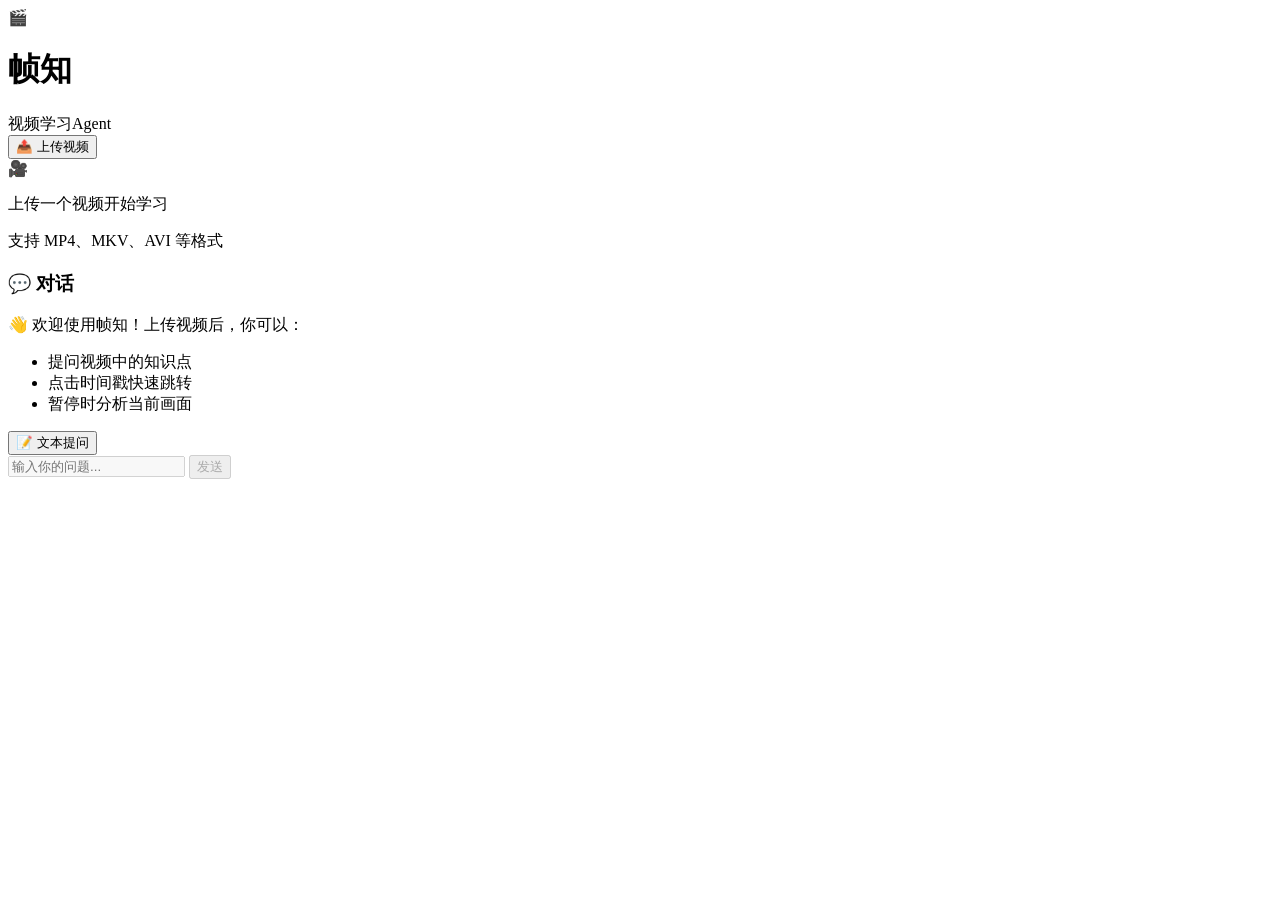
==== frontend/static/index.html @ f8470655 "feat: 帧知 MVP - 多模态RAG视频学习Agent - FastAPI 后端 (ASR/Chunk/Embedding/RAG/Vision) - faster-whisper 语音识别 +" ====
<!DOCTYPE html>
<html lang="zh-CN">
<head>
    <meta charset="UTF-8">
    <meta name="viewport" content="width=device-width, initial-scale=1.0">
    <title>帧知 - 视频学习Agent</title>
    <link rel="stylesheet" href="/static/css/style.css">
</head>
<body>
    <!-- 顶部栏 -->
    <header class="topbar">
        <div class="logo">
            <span class="logo-icon">🎬</span>
            <h1>帧知</h1>
            <span class="logo-sub">视频学习Agent</span>
        </div>
        <div class="upload-area">
            <input type="file" id="videoFile" accept="video/*" hidden>
            <button id="uploadBtn" class="btn btn-primary" onclick="document.getElementById('videoFile').click()">
                📤 上传视频
            </button>
            <span id="uploadStatus" class="status-text"></span>
        </div>
    </header>

    <!-- 主体区域 -->
    <main class="main-container">
        <!-- 左侧：视频播放器 -->
        <section class="video-panel" id="videoPanel">
            <div id="videoPlaceholder" class="video-placeholder">
                <div class="placeholder-content">
                    <span class="placeholder-icon">🎥</span>
                    <p>上传一个视频开始学习</p>
                    <p class="placeholder-hint">支持 MP4、MKV、AVI 等格式</p>
                </div>
            </div>
            <div id="videoContainer" class="video-container" style="display:none">
                <video id="videoPlayer" controls>
                    你的浏览器不支持视频播放
                </video>
                <div id="subtitlesOverlay" class="subtitles-overlay"></div>
            </div>
            <div id="processingOverlay" class="processing-overlay" style="display:none">
                <div class="spinner"></div>
                <p>正在分析视频...</p>
                <p class="processing-detail" id="processingDetail">语音识别中，请稍候</p>
            </div>
        </section>

        <!-- 右侧：聊天面板 -->
        <section class="chat-panel">
            <div class="chat-header">
                <h3>💬 对话</h3>
                <span id="videoName" class="video-name"></span>
            </div>
            <div class="chat-messages" id="chatMessages">
                <div class="message system-msg">
                    <p>👋 欢迎使用帧知！上传视频后，你可以：</p>
                    <ul>
                        <li>提问视频中的知识点</li>
                        <li>点击时间戳快速跳转</li>
                        <li>暂停时分析当前画面</li>
                    </ul>
                </div>
            </div>
            <div class="chat-input-area">
                <div class="input-row">
                    <button id="modeToggle" class="btn btn-mode" title="切换提问模式">
                        📝 文本提问
                    </button>
                </div>
                <div class="input-row">
                    <input type="text" id="questionInput"
                           placeholder="输入你的问题..."
                           disabled
                           autocomplete="off">
                    <button id="sendBtn" class="btn btn-send" disabled>发送</button>
                </div>
            </div>
        </section>
    </main>

    <script src="/static/js/app.js"></script>
</body>
</html>
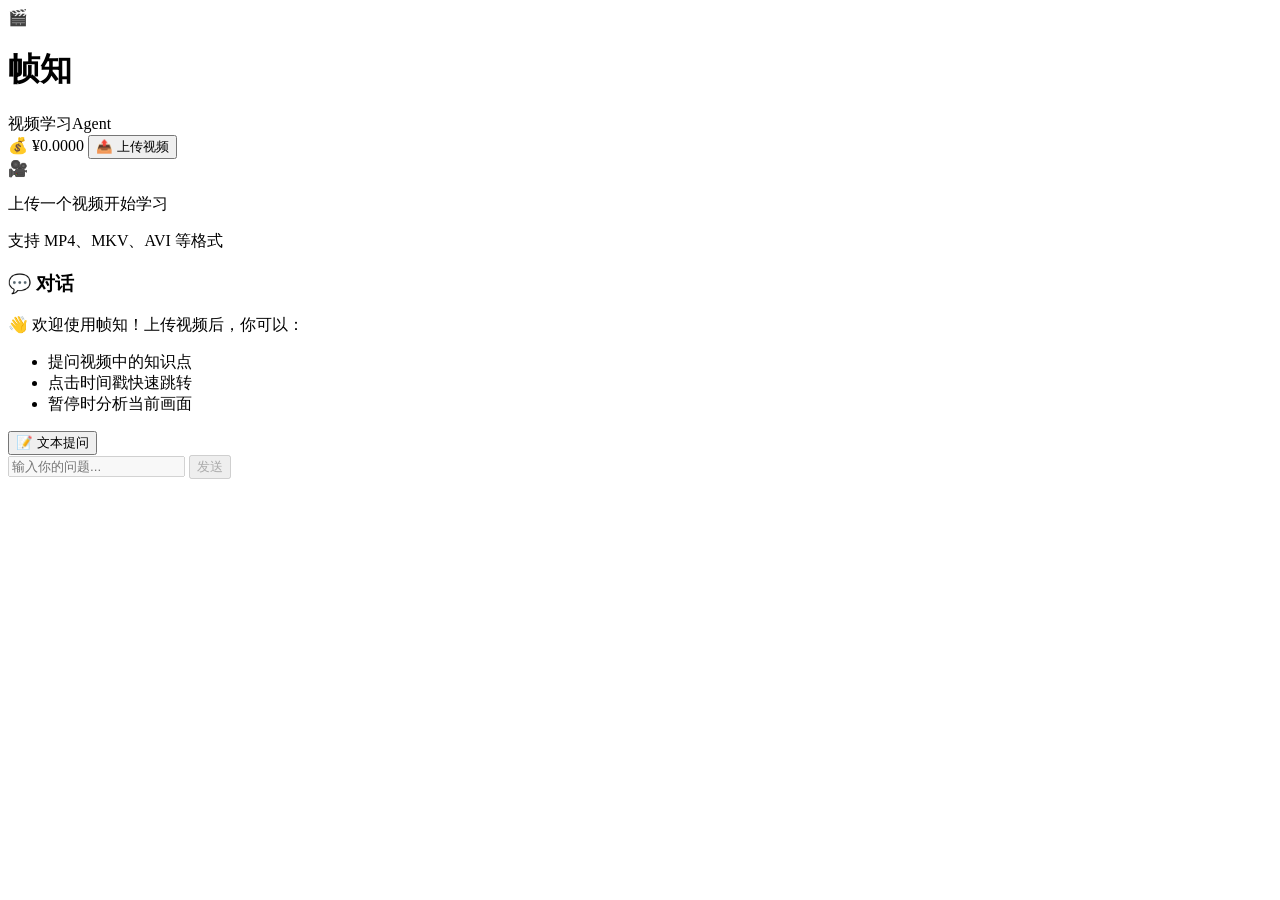
==== commit f70bfc67: "feat: 添加 API token 用量统计与费用计算 - 新增 cost_service.py (SQLite 记录每次调用) - rag/embedding/vision 服务自动记录 toke" ====
--- a/frontend/static/index.html
+++ b/frontend/static/index.html
@@ -16,6 +16,9 @@
         </div>
         <div class="upload-area">
             <input type="file" id="videoFile" accept="video/*" hidden>
+            <span id="costDisplay" class="cost-display" title="今日API费用">
+                💰 ¥0.0000
+            </span>
             <button id="uploadBtn" class="btn btn-primary" onclick="document.getElementById('videoFile').click()">
                 📤 上传视频
             </button>
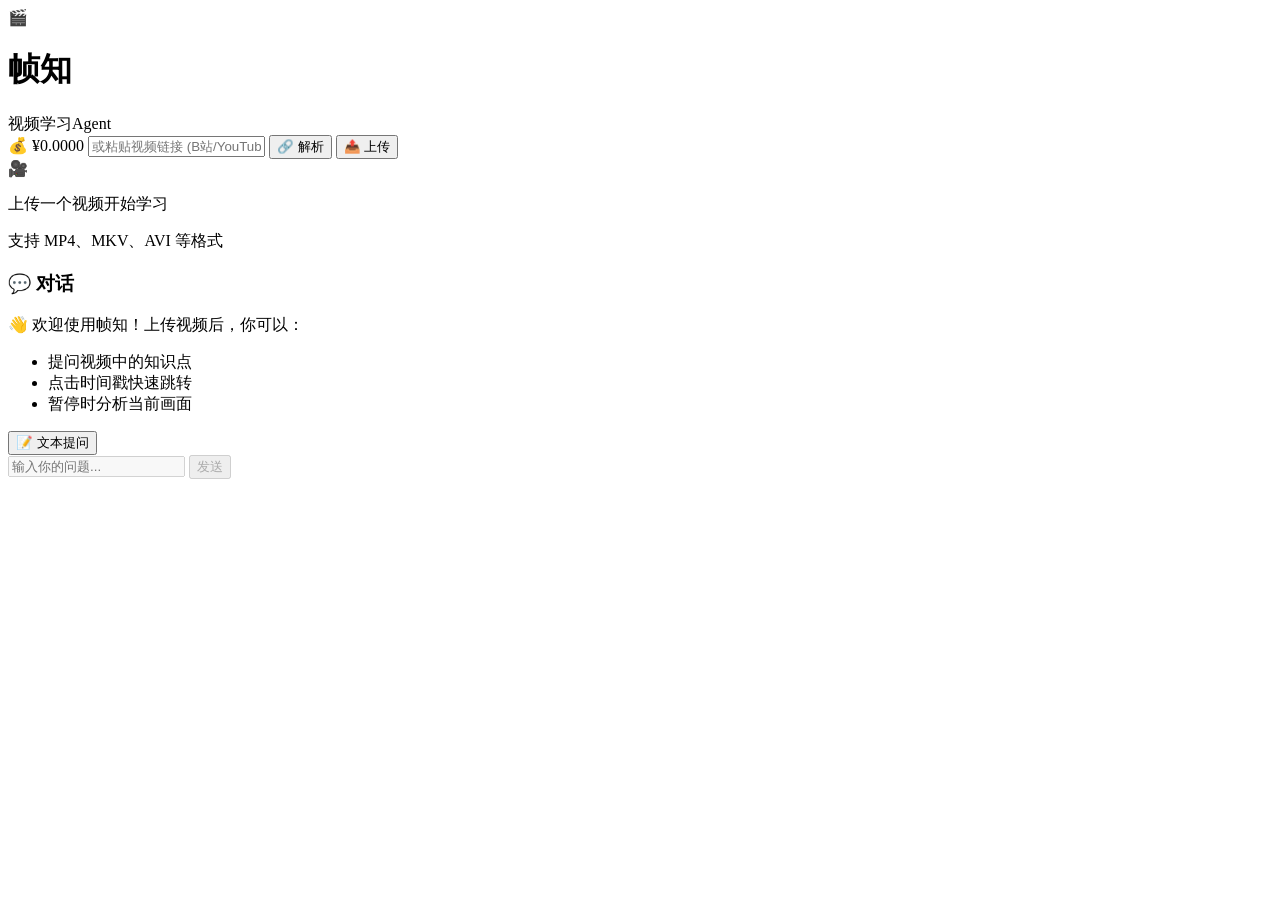
==== commit b561c2d7: "feat: URL processing and browser extension" ====
--- a/frontend/static/index.html
+++ b/frontend/static/index.html
@@ -19,8 +19,11 @@
             <span id="costDisplay" class="cost-display" title="今日API费用">
                 💰 ¥0.0000
             </span>
-            <button id="uploadBtn" class="btn btn-primary" onclick="document.getElementById('videoFile').click()">
-                📤 上传视频
+            <input type="text" id="urlInput" class="url-input"
+                   placeholder="或粘贴视频链接 (B站/YouTube等)">
+            <button id="urlBtn" class="btn btn-primary">🔗 解析</button>
+            <button id="uploadBtn" class="btn btn-secondary" onclick="document.getElementById('videoFile').click()">
+                📤 上传
             </button>
             <span id="uploadStatus" class="status-text"></span>
         </div>
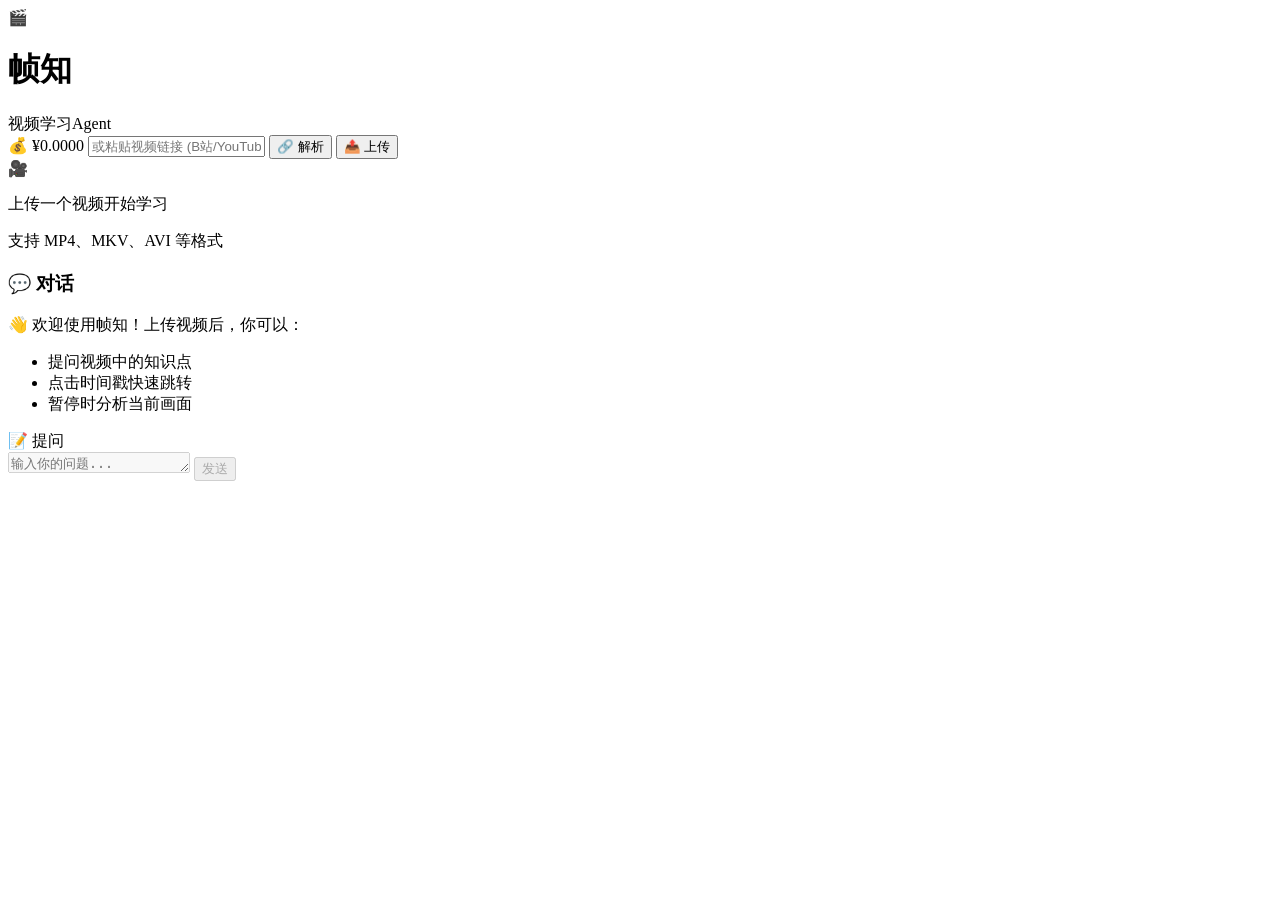
==== commit bda4ff9c: "fix: 浏览器插件优化 + 画面提问修复 + 输入框改为textarea - 画面提问改为浏览器端截图(base64)，不再依赖服务端ffmpeg拉流 - 去掉文本/画面手动切换，自动检测暂停状态 " ====
--- a/frontend/static/index.html
+++ b/frontend/static/index.html
@@ -71,15 +71,14 @@
             </div>
             <div class="chat-input-area">
                 <div class="input-row">
-                    <button id="modeToggle" class="btn btn-mode" title="切换提问模式">
-                        📝 文本提问
-                    </button>
+                    <span id="modeLabel" class="mode-label">📝 提问</span>
                 </div>
                 <div class="input-row">
-                    <input type="text" id="questionInput"
+                    <textarea id="questionInput"
                            placeholder="输入你的问题..."
                            disabled
-                           autocomplete="off">
+                           rows="1"
+                           autocomplete="off"></textarea>
                     <button id="sendBtn" class="btn btn-send" disabled>发送</button>
                 </div>
             </div>
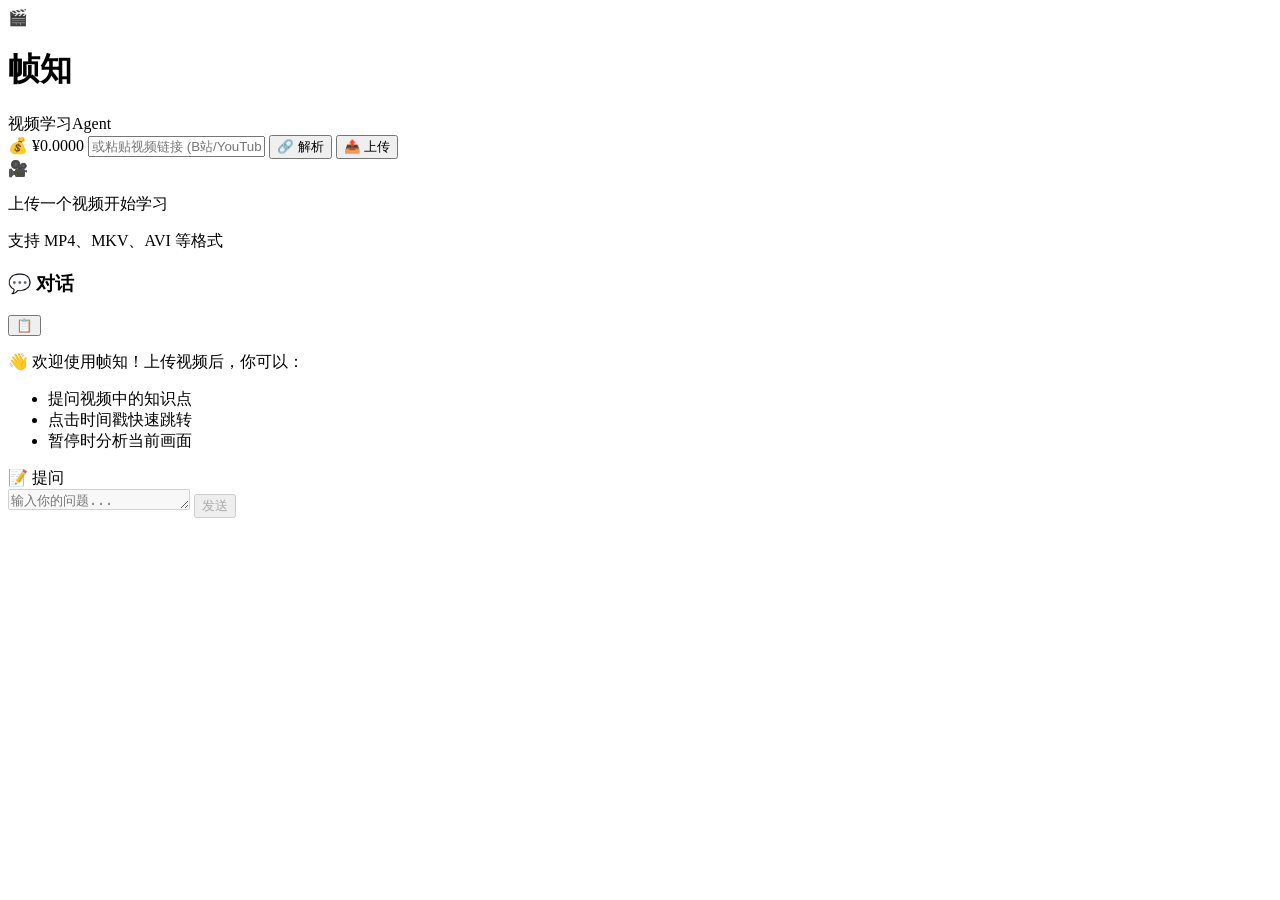
==== commit 1cf1b483: "feat: multi-turn conversation, chat history, reconnect resilience" ====
--- a/frontend/static/index.html
+++ b/frontend/static/index.html
@@ -58,6 +58,7 @@
             <div class="chat-header">
                 <h3>💬 对话</h3>
                 <span id="videoName" class="video-name"></span>
+                <button id="historyBtn" class="btn-history" title="历史记录">📋</button>
             </div>
             <div class="chat-messages" id="chatMessages">
                 <div class="message system-msg">
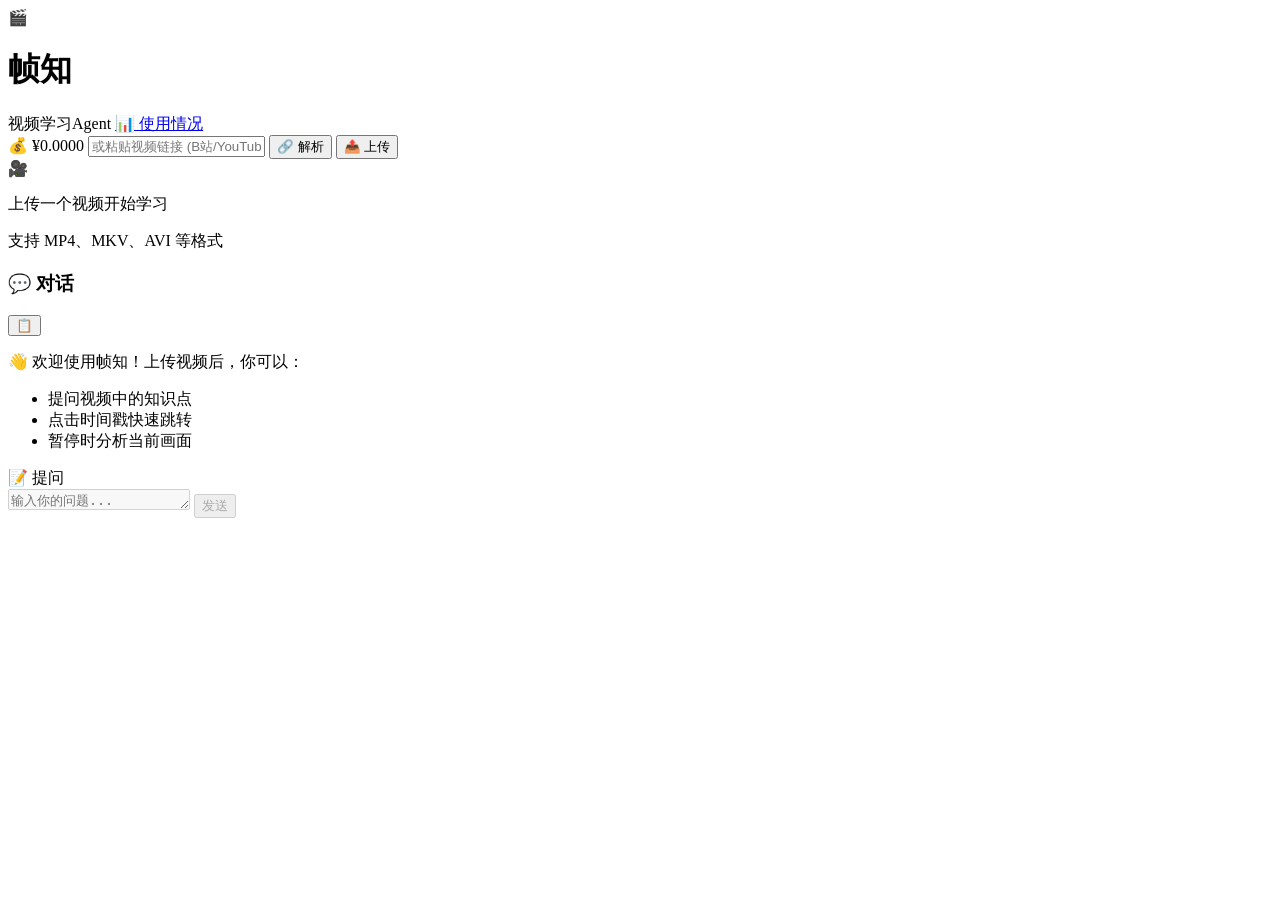
==== commit 094b44ae: "feat(admin): 管理页 —— 试用者使用情况（一张表 + 下钻到提问原文） `/admin`：谁 / 调用次数 / token / 费用 / 今日用量 / 最后活跃 / **状态** （今日" ====
--- a/frontend/static/index.html
+++ b/frontend/static/index.html
@@ -13,6 +13,10 @@
             <span class="logo-icon">🎬</span>
             <h1>帧知</h1>
             <span class="logo-sub">视频学习Agent</span>
+            <!-- 管理页入口。对试用者可见 —— 这不是泄露："隐藏入口"不是安全边界
+                 （/static/admin.html 一直能打开），真正的门是后端的 is_admin()。
+                 留个链接反而让主人自己下次找得到。 -->
+            <a class="topbar-link" href="/admin" title="看试用者使用情况（需管理员密钥）">📊 使用情况</a>
         </div>
         <div class="upload-area">
             <input type="file" id="videoFile" accept="video/*" hidden>
@@ -86,6 +90,8 @@
         </section>
     </main>
 
+    <!-- api-client 必须在 app.js **之前**：它 monkey-patch window.fetch 来统一带密钥 -->
+    <script src="/static/js/api-client.js"></script>
     <script src="/static/js/app.js"></script>
 </body>
 </html>
